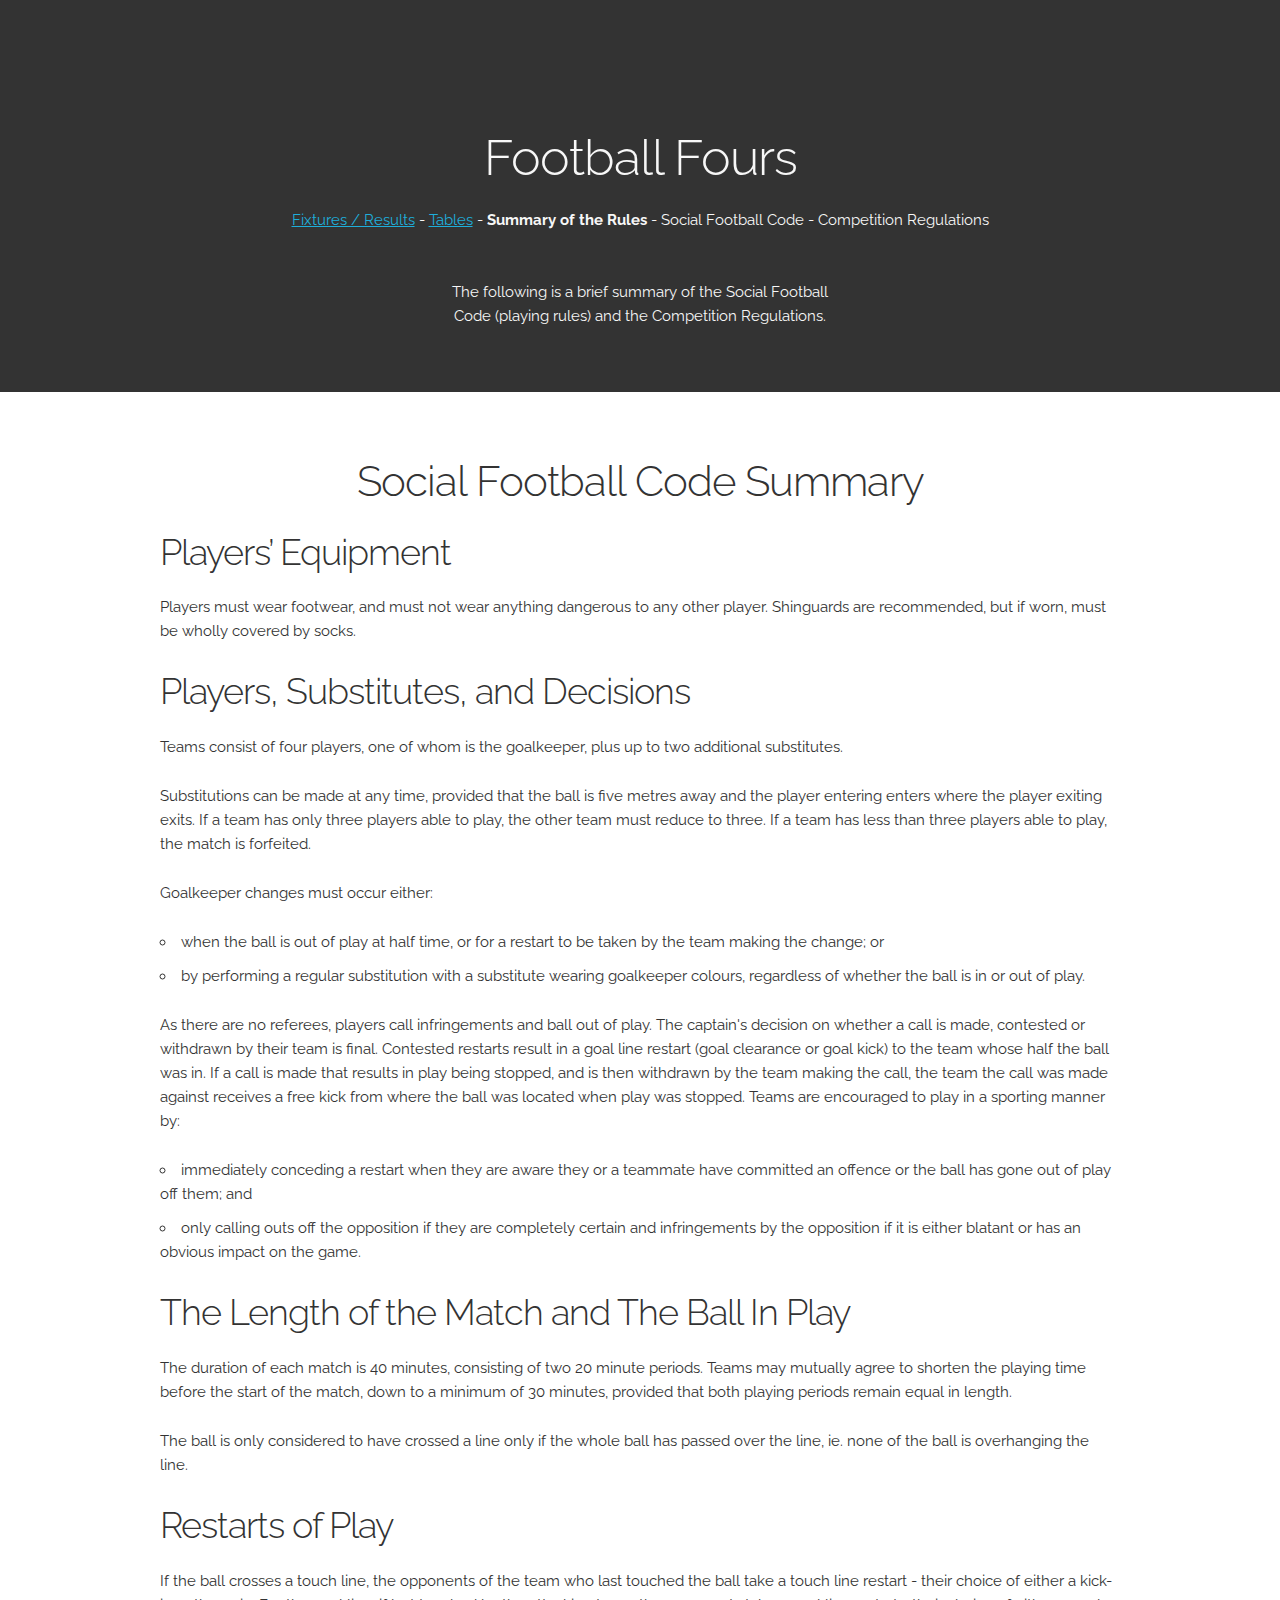
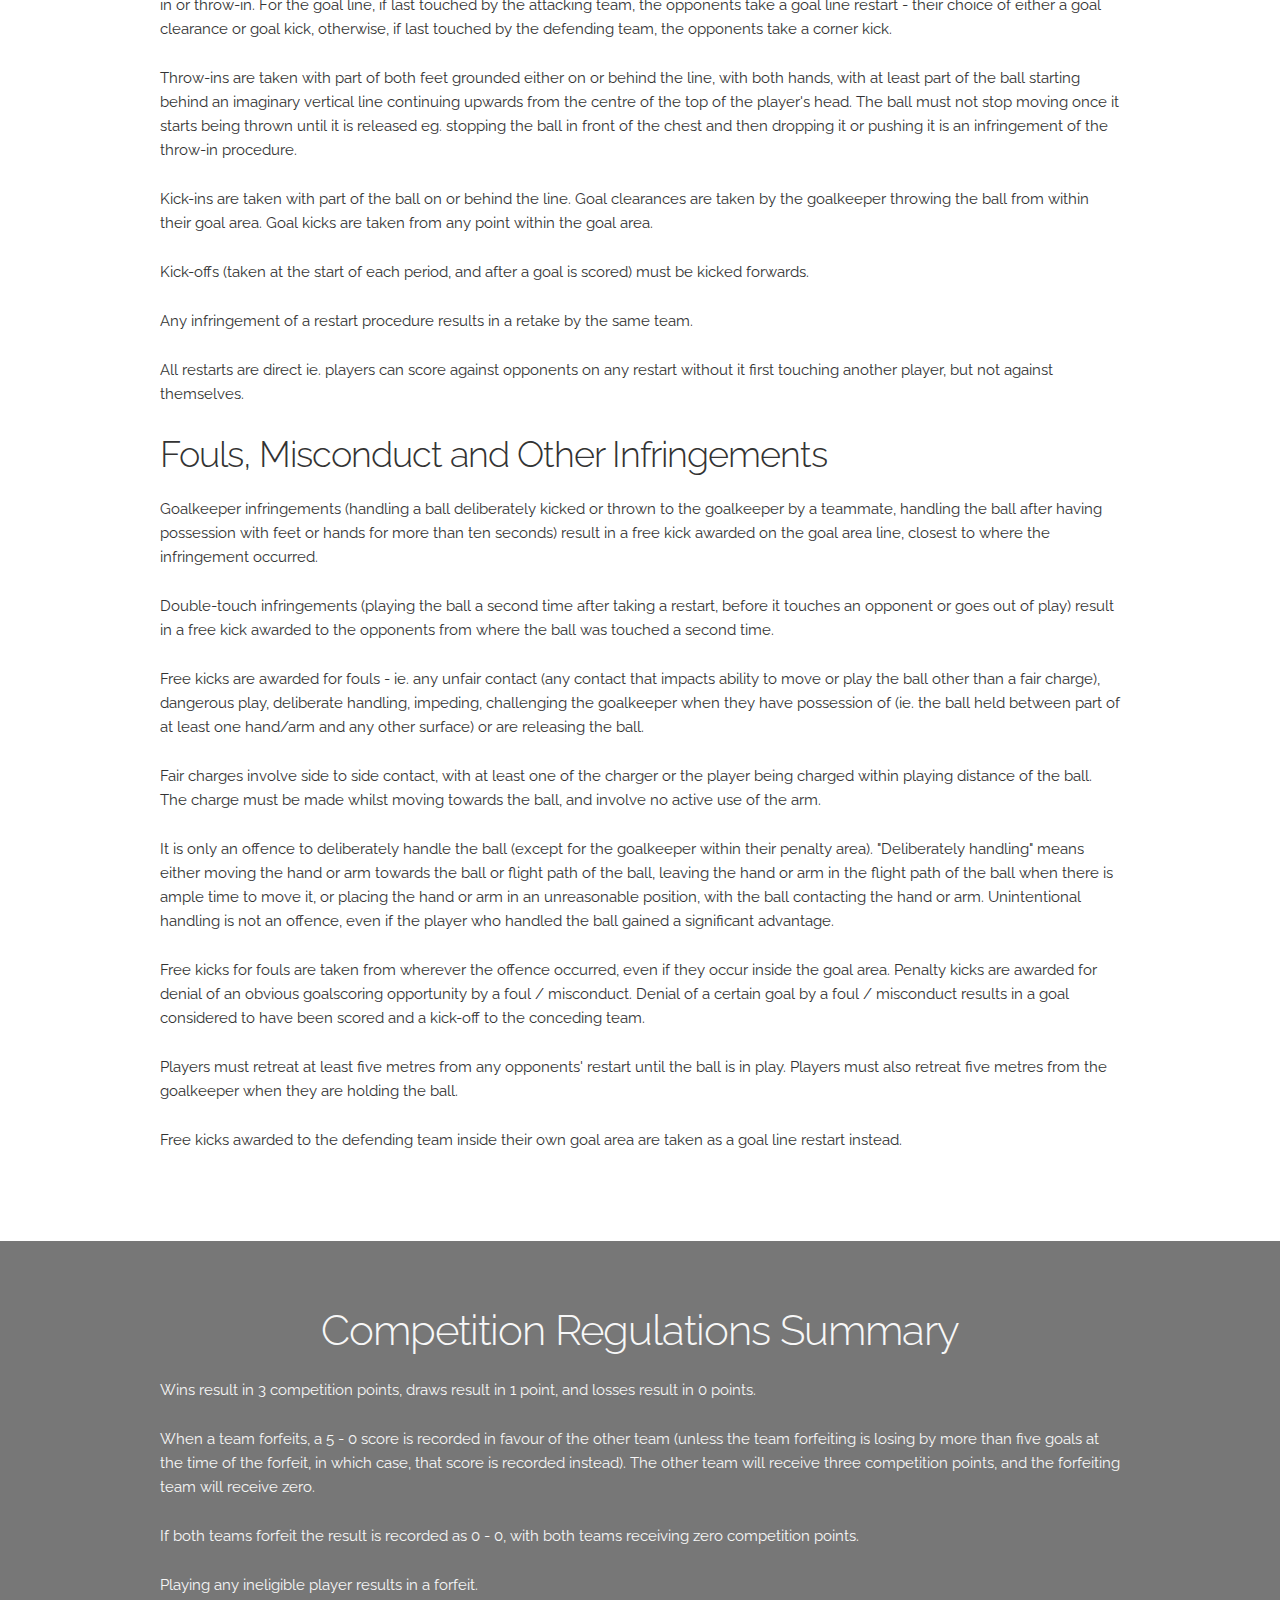
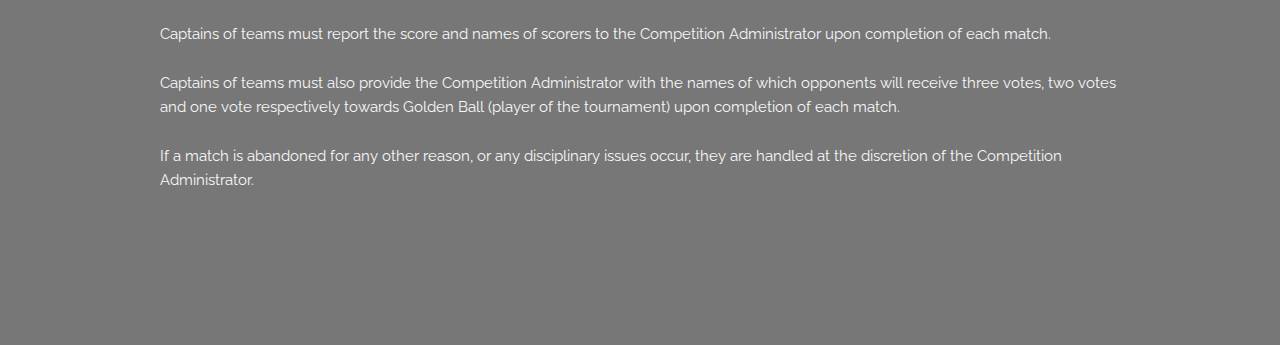
==== src/main/resources/com/footballfours/staticcontent/rulessummary.html @ 0a5285b0 "Initial footballfours project commit" ====
<!DOCTYPE html>
<html lang="en">
<head>

  <!-- Basic Page Needs
  –––––––––––––––––––––––––––––––––––––––––––––––––– -->
  <meta charset="UTF-8">
  <title>Football Fours - Summary of the Rules</title>
  <meta name="description" content="">
  <meta name="author" content="">

  <!-- Mobile Specific Metas
  –––––––––––––––––––––––––––––––––––––––––––––––––– -->
  <meta name="viewport" content="width=device-width, initial-scale=1">

  <!-- FONT
  –––––––––––––––––––––––––––––––––––––––––––––––––– -->
  <link href="//fonts.googleapis.com/css?family=Raleway:400,300,600" rel="stylesheet" type="text/css">

  <!-- CSS
  –––––––––––––––––––––––––––––––––––––––––––––––––– -->
  <link rel="stylesheet" href="css/normalize.css">
  <link rel="stylesheet" href="css/skeleton.css">

  <!-- Favicon
  –––––––––––––––––––––––––––––––––––––––––––––––––– -->
  <!--<link rel="icon" type="image/png" href="images/favicon.png"> -->
  <link rel="stylesheet" href="css/custom.css">  
    
  </style>

</head>
<body>

  <!-- Primary Page Layout
  –––––––––––––––––––––––––––––––––––––––––––––––––– -->
  <div class="section header">
    <div class="container">
      <div class="row">
        <div class="twelve columns">
          <h1 class="section-heading">Football Fours</h1>
          <div class="nav"><a href="fixtures.html">Fixtures / Results</a> - <a href="tables.html">Tables</a> - <span style="font-weight: bold;">Summary of the Rules</span> - <span>Social Football Code</span> - <span>Competition Regulations</span></div>
          <div style="padding-top: 5%;" class="section-description">The following is a brief summary of the Social Football Code (playing rules) and the Competition Regulations.</div>
        </div>
      </div>
    </div>
  </div>
  <div class="section socialfootballcodesummary">
    <h2 class="section-heading">Social Football Code Summary</h2>
    <div class="container">
      <div class="row">
        <div class="twelve columns">
          <h3>Players’ Equipment</h3>
          <p>
          Players must wear footwear, and must not wear anything dangerous to any other player. Shinguards are recommended, but if worn, must be wholly covered by socks.
          </p>
          <h3>Players, Substitutes, and Decisions</h3>
          <p>
          Teams consist of four players, one of whom is the goalkeeper, plus up to two additional substitutes.
          </p>
          <p>
          Substitutions can be made at any time, provided that the ball is five metres away and the player entering enters where the player exiting exits. If a team has only three players able to play, the other team must reduce to three. If a team has less than three players able to play, the match is forfeited.
          </p>
          <p>
          Goalkeeper changes must occur either:
          <p>
          <ul>
          <li>
          when the ball is out of play at half time, or for a restart to be taken by the team making the change; or
          </li>
          <li>
          by performing a regular substitution with a substitute wearing goalkeeper colours, regardless of whether the ball is in or out of play. 
          </li>
          </ul>
          <p>
          As there are no referees, players call infringements and ball out of play. The captain's decision on whether a call is made, contested or withdrawn by their team is final. Contested restarts result in a goal line restart (goal clearance or goal kick) to the team whose half the ball was in. If a call is made that results in play being stopped, and is then withdrawn by the team making the call, the team the call was made against receives a free kick from where the ball was located when play was stopped. Teams are encouraged to play in a sporting manner by:
          </p>
          <ul>
          <li>
          immediately conceding a restart when they are aware they or a teammate have committed an offence or the ball has gone out of play off them; and 
          </li>
          <li>
          only calling outs off the opposition if they are completely certain and infringements by the opposition if it is either blatant or has an obvious impact on the game.
          </li>
          </ul>
          <h3>The Length of the Match and The Ball In Play</h3>
          <p>
          The duration of each match is 40 minutes, consisting of two 20 minute periods. Teams may mutually agree to shorten the playing time before the start of the match, down to a minimum of 30 minutes, provided that both playing periods remain equal in length.
          </p>
          <p>
          The ball is only considered to have crossed a line only if the whole ball has passed over the line, ie. none of the ball is overhanging the line.
          </p>
          <h3>Restarts of Play</h3>
          <p>
          If the ball crosses a touch line, the opponents of the team who last touched the ball take a touch line restart - their choice of either a kick-in or throw-in. For the goal line, if last touched by the attacking team, the opponents take a goal line restart - their choice of either a goal clearance or goal kick, otherwise, if last touched by the defending team, the opponents take a corner kick.
          </p>
          <p>
          Throw-ins are taken with part of both feet grounded either on or behind the line, with both hands, with at least part of the ball starting behind an imaginary vertical line continuing upwards from the centre of the top of the player's head. The ball must not stop moving once it starts being thrown until it is released eg. stopping the ball in front of the chest and then dropping it or pushing it is an infringement of the throw-in procedure.
          </p>
          <p>
          Kick-ins are taken with part of the ball on or behind the line. Goal clearances are taken by the goalkeeper throwing the ball from within their goal area. Goal kicks are taken from any point within the goal area.
          </p>
          <p>
          Kick-offs (taken at the start of each period, and after a goal is scored) must be kicked forwards.
          </p>
          <p>
          Any infringement of a restart procedure results in a retake by the same team.
          </p>
          <p>
          All restarts are direct ie. players can score against opponents on any restart without it first touching another player, but not against themselves. 
          </p>
          <h3>Fouls, Misconduct and Other Infringements</h3>
          <p>
          Goalkeeper infringements (handling a ball deliberately kicked or thrown to the goalkeeper by a teammate, handling the ball after having possession with feet or hands for more than ten seconds) result in a free kick awarded on the goal area line, closest to where the infringement occurred.
          </p>
          <p>
          Double-touch infringements (playing the ball a second time after taking a restart, before it touches an opponent or goes out of play) result in a free kick awarded to the opponents from where the ball was touched a second time.
          </p>
          <p>
          Free kicks are awarded for fouls - ie. any unfair contact (any contact that impacts ability to move or play the ball other than a fair charge), dangerous play, deliberate handling, impeding, challenging the goalkeeper when they have possession of (ie. the ball held between part of at least one hand/arm and any other surface) or are releasing the ball.
          </p>
          <p>
          Fair charges involve side to side contact, with at least one of the charger or the player being charged within playing distance of the ball. The charge must be made whilst moving towards the ball, and involve no active use of the arm.
          </p>
          <p>
          It is only an offence to deliberately handle the ball (except for the goalkeeper within their penalty area). "Deliberately handling" means either moving the hand or arm towards the ball or flight path of the ball, leaving the hand or arm in the flight path of the ball when there is ample time to move it, or placing the hand or arm in an unreasonable position, with the ball contacting the hand or arm. Unintentional handling is not an offence, even if the player who handled the ball gained a significant advantage.
          </p>
          <p>
          Free kicks for fouls are taken from wherever the offence occurred, even if they occur inside the goal area. Penalty kicks are awarded for denial of an obvious goalscoring opportunity by a foul / misconduct. Denial of a certain goal by a foul / misconduct results in a goal considered to have been scored and a kick-off to the conceding team.
          </p>
          <p>
          Players must retreat at least five metres from any opponents' restart until the ball is in play. Players must also retreat five metres from the goalkeeper when they are holding the ball.
          </p>
          <p>
          Free kicks awarded to the defending team inside their own goal area are taken as a goal line restart instead.
          </p>
        </div>
      </div>
    </div>
  </div>
  <div class="section competitionregulationssummary">
    <h2 class="section-heading">Competition Regulations Summary</h2>
    <div class="container">
      <div class="row">
        <div class="twelve columns">
          <p>
          Wins result in 3 competition points, draws result in 1 point, and losses result in 0 points. 
          </p>
          <p>
          When a team forfeits, a 5 - 0 score is recorded in favour of the other team (unless the team forfeiting is losing by more than five goals at the time of the forfeit, in which case, that score is recorded instead). The other team will receive three competition points, and the forfeiting team will receive zero. 
          </p>
          <p>
          If both teams forfeit the result is recorded as 0 - 0, with both teams receiving zero competition points.
          </p>
          <p>
          Playing any ineligible player results in a forfeit.
          </p>
          <p>
          Captains of teams must report the score and names of scorers to the Competition Administrator upon completion of each match. 
          </p>
          <p>
          Captains of teams must also provide the Competition Administrator with the names of which opponents will receive three votes, two votes and one vote respectively towards Golden Ball (player of the tournament) upon completion of each match.
          </p>
          <p>
          If a match is abandoned for any other reason, or any disciplinary issues occur, they are handled at the discretion of the Competition Administrator.
          </p>
        </div>
      </div>
    </div>
  </div>        

<!-- End Document
  –––––––––––––––––––––––––––––––––––––––––––––––––– -->
</body>
</html>
---- src/main/resources/com/footballfours/staticcontent/css/skeleton.css ----
/*
* Skeleton V2.0.4
* Copyright 2014, Dave Gamache
* www.getskeleton.com
* Free to use under the MIT license.
* http://www.opensource.org/licenses/mit-license.php
* 12/29/2014
*/


/* Table of contents
––––––––––––––––––––––––––––––––––––––––––––––––––
- Grid
- Base Styles
- Typography
- Links
- Buttons
- Forms
- Lists
- Code
- Tables
- Spacing
- Utilities
- Clearing
- Media Queries
*/


/* Grid
–––––––––––––––––––––––––––––––––––––––––––––––––– */
.container {
  position: relative;
  width: 100%;
  max-width: 960px;
  margin: 0 auto;
  padding: 0 20px;
  box-sizing: border-box; }
.column,
.columns {
  width: 100%;
  float: left;
  box-sizing: border-box; }

/* For devices larger than 400px */
@media (min-width: 400px) {
  .container {
    width: 85%;
    padding: 0; }
}

/* For devices larger than 550px */
@media (min-width: 550px) {
  .container {
    width: 80%; }
  .column,
  .columns {
    margin-left: 4%; }
  .column:first-child,
  .columns:first-child {
    margin-left: 0; }

  .one.column,
  .one.columns                    { width: 4.66666666667%; }
  .two.columns                    { width: 13.3333333333%; }
  .three.columns                  { width: 22%;            }
  .four.columns                   { width: 30.6666666667%; }
  .five.columns                   { width: 39.3333333333%; }
  .six.columns                    { width: 48%;            }
  .seven.columns                  { width: 56.6666666667%; }
  .eight.columns                  { width: 65.3333333333%; }
  .nine.columns                   { width: 74.0%;          }
  .ten.columns                    { width: 82.6666666667%; }
  .eleven.columns                 { width: 91.3333333333%; }
  .twelve.columns                 { width: 100%; margin-left: 0; }

  .one-third.column               { width: 30.6666666667%; }
  .two-thirds.column              { width: 65.3333333333%; }

  .one-half.column                { width: 48%; }

  /* Offsets */
  .offset-by-one.column,
  .offset-by-one.columns          { margin-left: 8.66666666667%; }
  .offset-by-two.column,
  .offset-by-two.columns          { margin-left: 17.3333333333%; }
  .offset-by-three.column,
  .offset-by-three.columns        { margin-left: 26%;            }
  .offset-by-four.column,
  .offset-by-four.columns         { margin-left: 34.6666666667%; }
  .offset-by-five.column,
  .offset-by-five.columns         { margin-left: 43.3333333333%; }
  .offset-by-six.column,
  .offset-by-six.columns          { margin-left: 52%;            }
  .offset-by-seven.column,
  .offset-by-seven.columns        { margin-left: 60.6666666667%; }
  .offset-by-eight.column,
  .offset-by-eight.columns        { margin-left: 69.3333333333%; }
  .offset-by-nine.column,
  .offset-by-nine.columns         { margin-left: 78.0%;          }
  .offset-by-ten.column,
  .offset-by-ten.columns          { margin-left: 86.6666666667%; }
  .offset-by-eleven.column,
  .offset-by-eleven.columns       { margin-left: 95.3333333333%; }

  .offset-by-one-third.column,
  .offset-by-one-third.columns    { margin-left: 34.6666666667%; }
  .offset-by-two-thirds.column,
  .offset-by-two-thirds.columns   { margin-left: 69.3333333333%; }

  .offset-by-one-half.column,
  .offset-by-one-half.columns     { margin-left: 52%; }

}


/* Base Styles
–––––––––––––––––––––––––––––––––––––––––––––––––– */
/* NOTE
html is set to 62.5% so that all the REM measurements throughout Skeleton
are based on 10px sizing. So basically 1.5rem = 15px :) */
html {
  font-size: 62.5%; }
body {
  font-size: 1.5em; /* currently ems cause chrome bug misinterpreting rems on body element */
  line-height: 1.6;
  font-weight: 400;
  font-family: "Raleway", "HelveticaNeue", "Helvetica Neue", Helvetica, Arial, sans-serif;
  color: #222; }


/* Typography
–––––––––––––––––––––––––––––––––––––––––––––––––– */
h1, h2, h3, h4, h5, h6 {
  margin-top: 0;
  margin-bottom: 2rem;
  font-weight: 300; }
h1 { font-size: 4.0rem; line-height: 1.2;  letter-spacing: -.1rem;}
h2 { font-size: 3.6rem; line-height: 1.25; letter-spacing: -.1rem; }
h3 { font-size: 3.0rem; line-height: 1.3;  letter-spacing: -.1rem; }
h4 { font-size: 2.4rem; line-height: 1.35; letter-spacing: -.08rem; }
h5 { font-size: 1.8rem; line-height: 1.5;  letter-spacing: -.05rem; }
h6 { font-size: 1.5rem; line-height: 1.6;  letter-spacing: 0; }

/* Larger than phablet */
@media (min-width: 550px) {
  h1 { font-size: 5.0rem; }
  h2 { font-size: 4.2rem; }
  h3 { font-size: 3.6rem; }
  h4 { font-size: 3.0rem; }
  h5 { font-size: 2.4rem; }
  h6 { font-size: 1.5rem; }
}

p {
  margin-top: 0; }


/* Links
–––––––––––––––––––––––––––––––––––––––––––––––––– */
a {
  color: #1EAEDB; }
a:hover {
  color: #0FA0CE; }


/* Buttons
–––––––––––––––––––––––––––––––––––––––––––––––––– */
.button,
button,
input[type="submit"],
input[type="reset"],
input[type="button"] {
  display: inline-block;
  height: 38px;
  padding: 0 30px;
  color: #555;
  text-align: center;
  font-size: 11px;
  font-weight: 600;
  line-height: 38px;
  letter-spacing: .1rem;
  text-transform: uppercase;
  text-decoration: none;
  white-space: nowrap;
  background-color: transparent;
  border-radius: 4px;
  border: 1px solid #bbb;
  cursor: pointer;
  box-sizing: border-box; }
.button:hover,
button:hover,
input[type="submit"]:hover,
input[type="reset"]:hover,
input[type="button"]:hover,
.button:focus,
button:focus,
input[type="submit"]:focus,
input[type="reset"]:focus,
input[type="button"]:focus {
  color: #333;
  border-color: #888;
  outline: 0; }
.button.button-primary,
button.button-primary,
input[type="submit"].button-primary,
input[type="reset"].button-primary,
input[type="button"].button-primary {
  color: #FFF;
  background-color: #33C3F0;
  border-color: #33C3F0; }
.button.button-primary:hover,
button.button-primary:hover,
input[type="submit"].button-primary:hover,
input[type="reset"].button-primary:hover,
input[type="button"].button-primary:hover,
.button.button-primary:focus,
button.button-primary:focus,
input[type="submit"].button-primary:focus,
input[type="reset"].button-primary:focus,
input[type="button"].button-primary:focus {
  color: #FFF;
  background-color: #1EAEDB;
  border-color: #1EAEDB; }


/* Forms
–––––––––––––––––––––––––––––––––––––––––––––––––– */
input[type="email"],
input[type="number"],
input[type="search"],
input[type="text"],
input[type="tel"],
input[type="url"],
input[type="password"],
textarea,
select {
  height: 38px;
  padding: 6px 10px; /* The 6px vertically centers text on FF, ignored by Webkit */
  background-color: #fff;
  border: 1px solid #D1D1D1;
  border-radius: 4px;
  box-shadow: none;
  box-sizing: border-box; }
/* Removes awkward default styles on some inputs for iOS */
input[type="email"],
input[type="number"],
input[type="search"],
input[type="text"],
input[type="tel"],
input[type="url"],
input[type="password"],
textarea {
  -webkit-appearance: none;
     -moz-appearance: none;
          appearance: none; }
textarea {
  min-height: 65px;
  padding-top: 6px;
  padding-bottom: 6px; }
input[type="email"]:focus,
input[type="number"]:focus,
input[type="search"]:focus,
input[type="text"]:focus,
input[type="tel"]:focus,
input[type="url"]:focus,
input[type="password"]:focus,
textarea:focus,
select:focus {
  border: 1px solid #33C3F0;
  outline: 0; }
label,
legend {
  display: block;
  margin-bottom: .5rem;
  font-weight: 600; }
fieldset {
  padding: 0;
  border-width: 0; }
input[type="checkbox"],
input[type="radio"] {
  display: inline; }
label > .label-body {
  display: inline-block;
  margin-left: .5rem;
  font-weight: normal; }


/* Lists
–––––––––––––––––––––––––––––––––––––––––––––––––– */
ul {
  list-style: circle inside; }
ol {
  list-style: decimal inside; }
ol, ul {
  padding-left: 0;
  margin-top: 0; }
ul ul,
ul ol,
ol ol,
ol ul {
  margin: 1.5rem 0 1.5rem 3rem;
  font-size: 90%; }
li {
  margin-bottom: 1rem; }


/* Code
–––––––––––––––––––––––––––––––––––––––––––––––––– */
code {
  padding: .2rem .5rem;
  margin: 0 .2rem;
  font-size: 90%;
  white-space: nowrap;
  background: #F1F1F1;
  border: 1px solid #E1E1E1;
  border-radius: 4px; }
pre > code {
  display: block;
  padding: 1rem 1.5rem;
  white-space: pre; }


/* Tables
–––––––––––––––––––––––––––––––––––––––––––––––––– */
th,
td {
  padding: 12px 15px;
  text-align: left;
  border-bottom: 1px solid #E1E1E1; }
th:first-child,
td:first-child {
  padding-left: 0; }
th:last-child,
td:last-child {
  padding-right: 0; }


/* Spacing
–––––––––––––––––––––––––––––––––––––––––––––––––– */
button,
.button {
  margin-bottom: 1rem; }
input,
textarea,
select,
fieldset {
  margin-bottom: 1.5rem; }
pre,
blockquote,
dl,
figure,
table,
p,
ul,
ol,
form {
  margin-bottom: 2.5rem; }


/* Utilities
–––––––––––––––––––––––––––––––––––––––––––––––––– */
.u-full-width {
  width: 100%;
  box-sizing: border-box; }
.u-max-full-width {
  max-width: 100%;
  box-sizing: border-box; }
.u-pull-right {
  float: right; }
.u-pull-left {
  float: left; }


/* Misc
–––––––––––––––––––––––––––––––––––––––––––––––––– */
hr {
  margin-top: 3rem;
  margin-bottom: 3.5rem;
  border-width: 0;
  border-top: 1px solid #E1E1E1; }


/* Clearing
–––––––––––––––––––––––––––––––––––––––––––––––––– */

/* Self Clearing Goodness */
.container:after,
.row:after,
.u-cf {
  content: "";
  display: table;
  clear: both; }


/* Media Queries
–––––––––––––––––––––––––––––––––––––––––––––––––– */
/*
Note: The best way to structure the use of media queries is to create the queries
near the relevant code. For example, if you wanted to change the styles for buttons
on small devices, paste the mobile query code up in the buttons section and style it
there.
*/


/* Larger than mobile */
@media (min-width: 400px) {}

/* Larger than phablet (also point when grid becomes active) */
@media (min-width: 550px) {}

/* Larger than tablet */
@media (min-width: 750px) {}

/* Larger than desktop */
@media (min-width: 1000px) {}

/* Larger than Desktop HD */
@media (min-width: 1200px) {}
---- src/main/resources/com/footballfours/staticcontent/css/custom.css ----
﻿body {
  background-color: #FFFFFF;
  color: #333333;
}

body > .section:first-child {
  padding-top: 10%;
}

body > .section:last-child {
  padding-bottom: 10%;
}
    
.matchTime {
  float: right;
}

.matchDateAndTime {
  padding-top: 5%;
}

.rescheduled.matchDateAndTime {
  color: red;
}

.section:nth-child(2n + 1) .rescheduled.matchDateAndTime {
  color: #B00;
}

/* Tablet */
@media (max-width: 750px) {
  .matchDateAndTime {
    padding-top: 30px;
  }
}

.homeTeam, .awayTeam, .matchScore {
  text-align: center;
}

.homeTeam {
  background-color: #EEEEFF;
}

.awayTeam {
  background-color: #FFEEEE;
}

.homeTeam > div:first-child,
.awayTeam > div:first-child,
.matchScore {
  font-size: 20px;
}

.scorer {
  font-size: 12px;
}

.section {
    padding-top: 5%;
    padding-bottom: 5%;
}

.section:nth-child(2n + 1) {
  background-color: #777777;
  color: #F7F7F7;
}

.section:first-child {
  background-color: #333333;
  color: #F7F7F7;
}

.section:nth-child(2n + 1) .homeTeam {
  background-color: #777788;
}

.section:nth-child(2n + 1) .awayTeam {
  background-color: #887777;
}

.nav {
  text-align: center;
}

.section-heading {
  text-align: center;
}

.section-description {
  text-align: center;
  max-width: 40%;
  margin-left: auto;
  margin-right: auto;
}

/* Mobile */
@media (max-width: 400px) {
  .leaguetable td,
  .leaguetable th  {
    padding: 1px;
  }
}

/* Phablet */
@media (max-width: 550px) {
  .leaguetable td,
  .leaguetable th  {
    padding: 2px;
  }
}

/* Tablet */
@media (max-width: 750px) {
  .leaguetable td,
  .leaguetable th  {
    padding: 4px;
  }
}
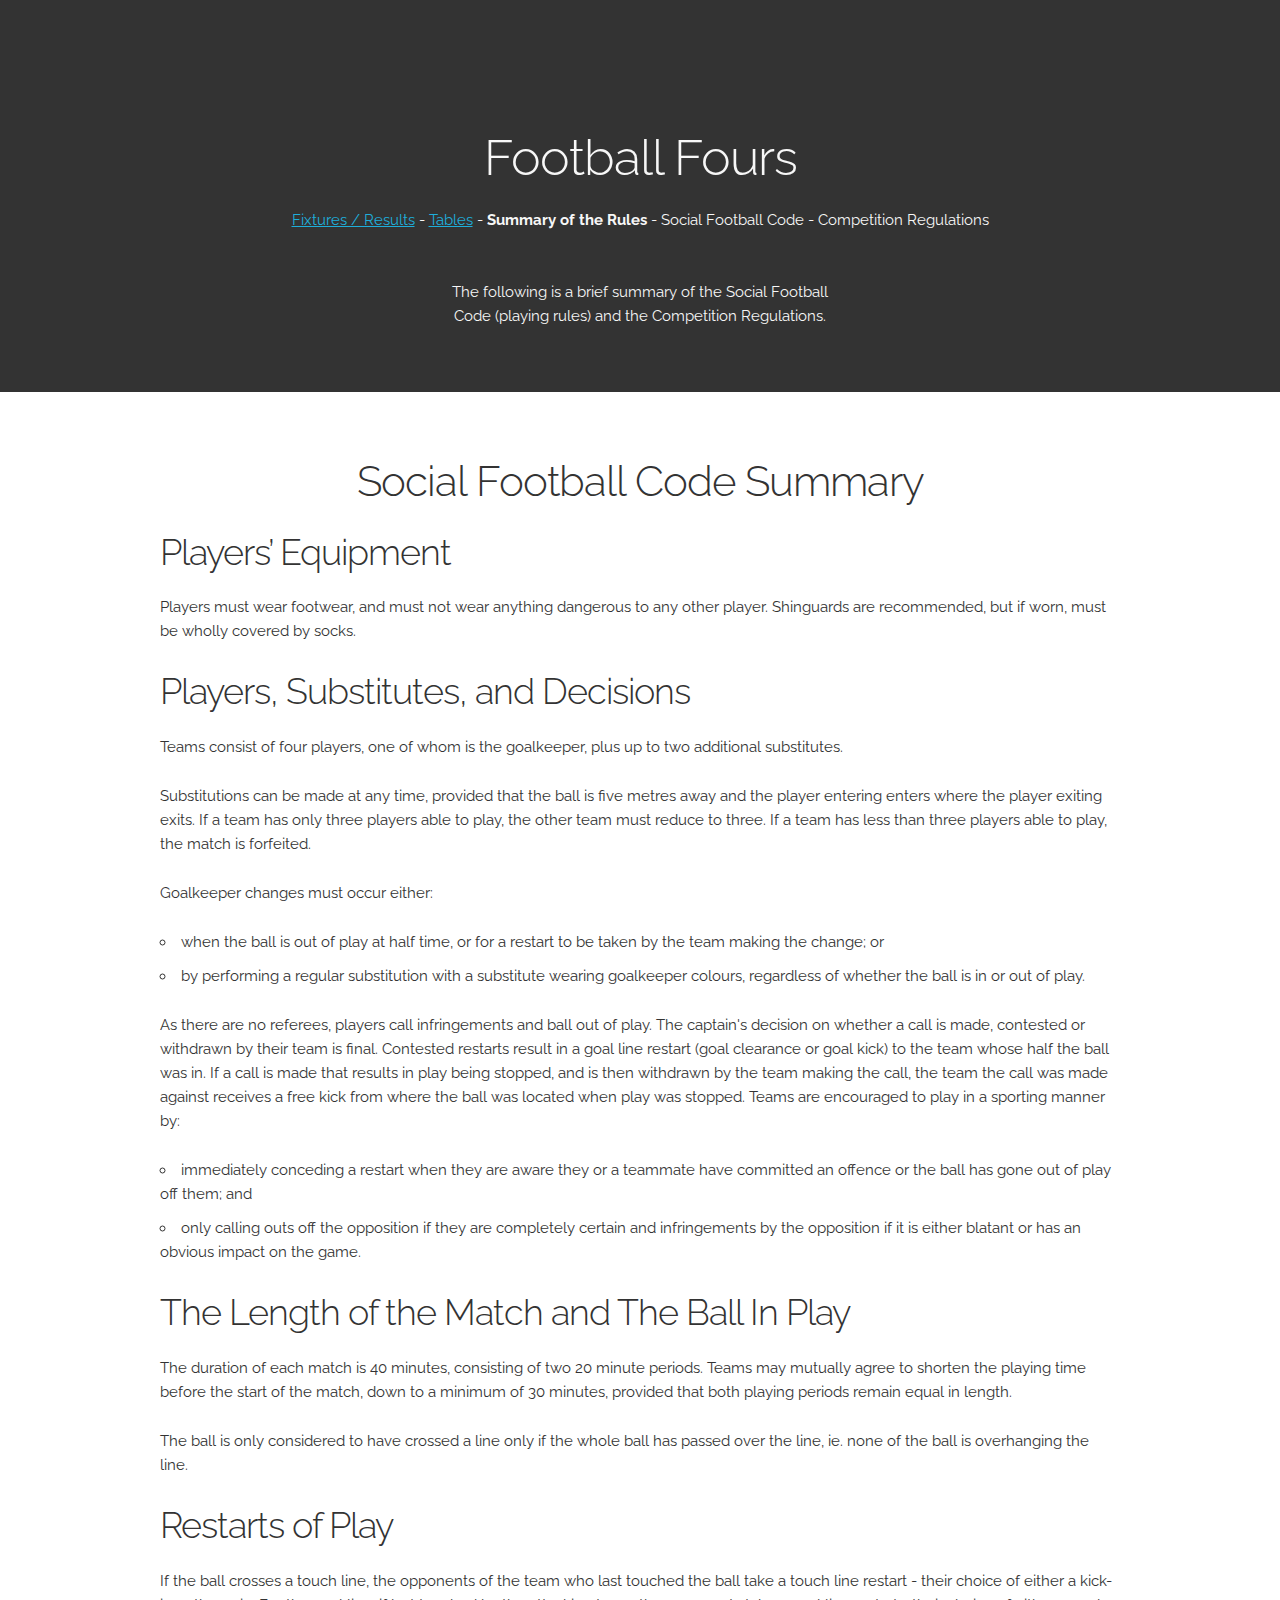
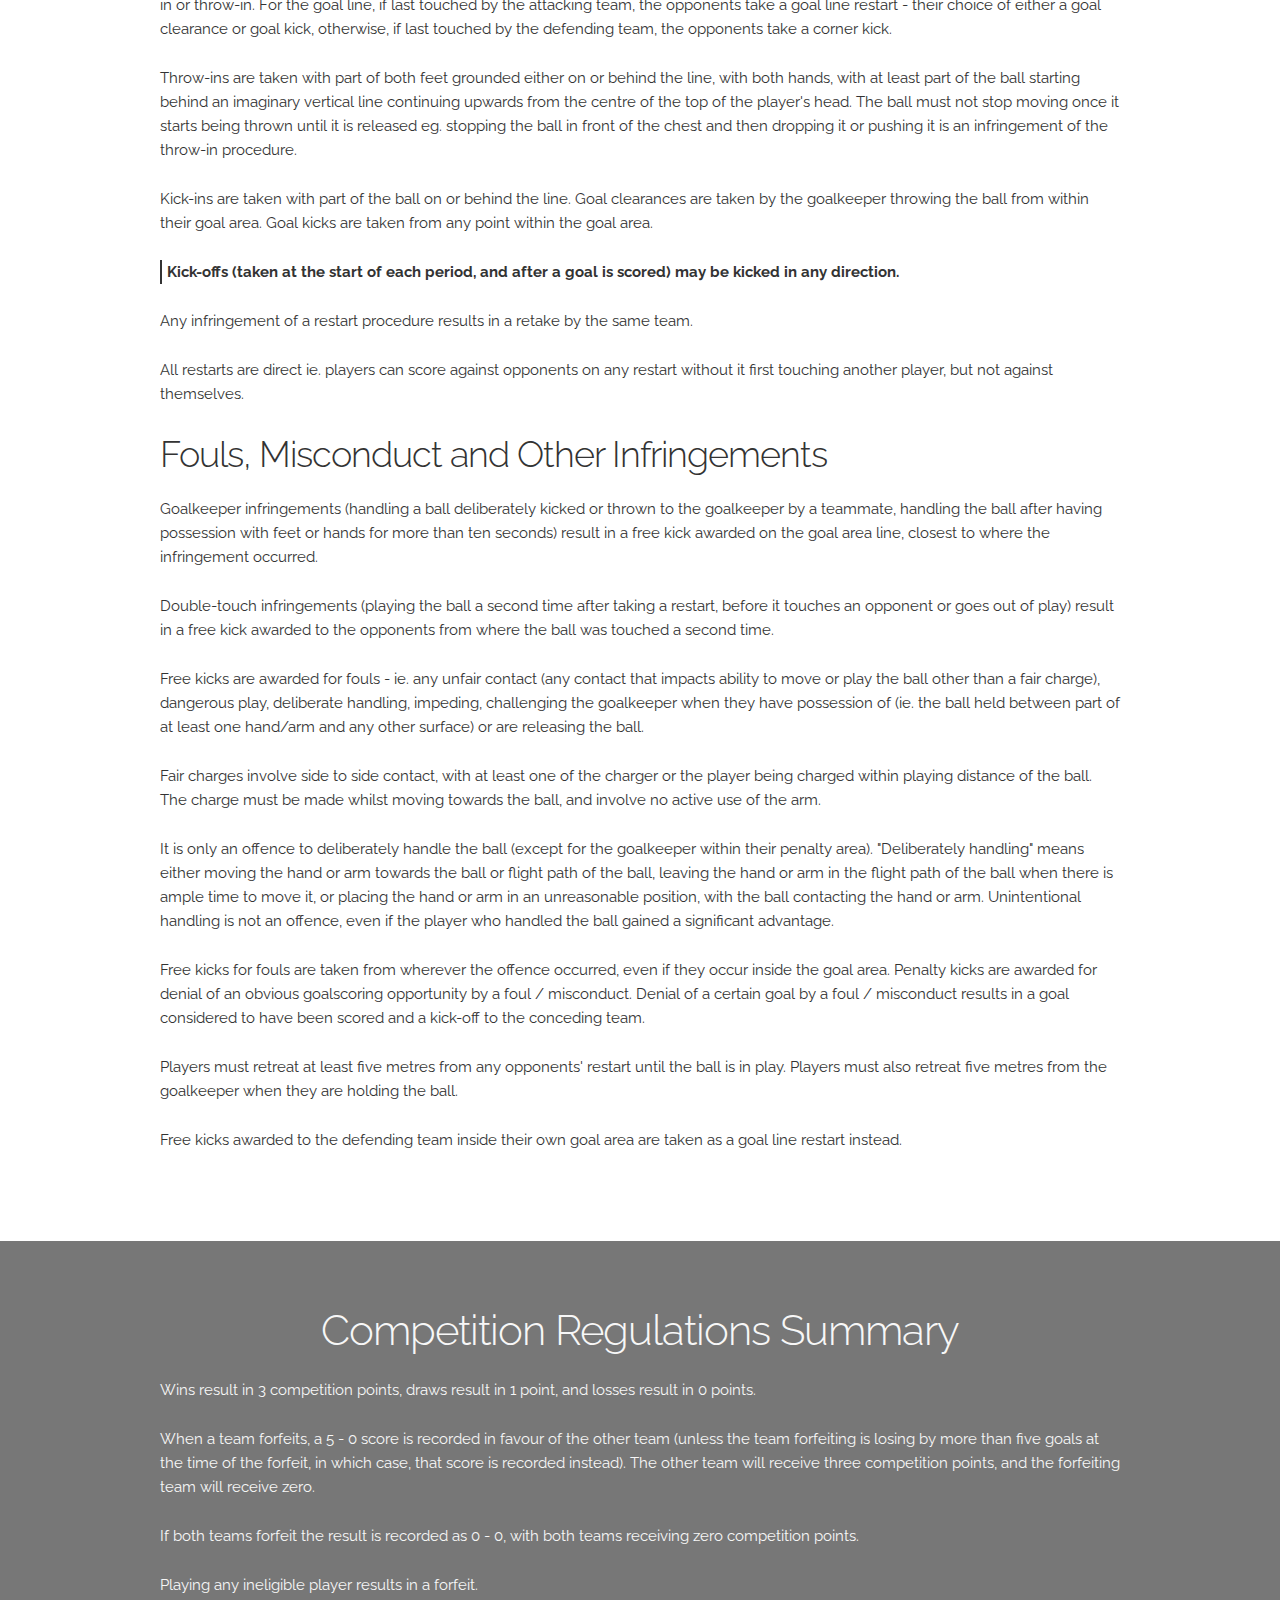
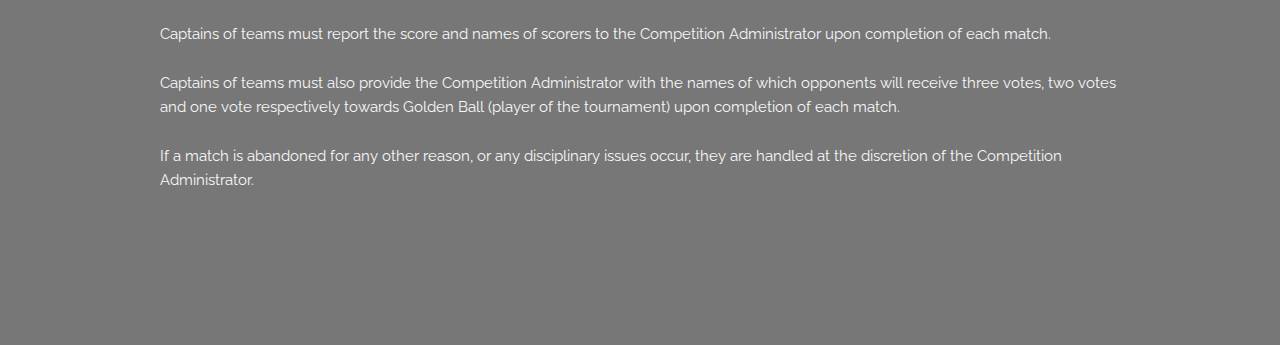
==== commit 5034f4e8: "Added kick-off rule change." ====
--- a/src/main/resources/com/footballfours/staticcontent/rulessummary.html
+++ b/src/main/resources/com/footballfours/staticcontent/rulessummary.html
@@ -100,8 +100,8 @@
           <p>
           Kick-ins are taken with part of the ball on or behind the line. Goal clearances are taken by the goalkeeper throwing the ball from within their goal area. Goal kicks are taken from any point within the goal area.
           </p>
-          <p>
-          Kick-offs (taken at the start of each period, and after a goal is scored) must be kicked forwards.
+          <p style="padding-left: 5px; border-left: 2px solid; font-weight: bold;">
+          Kick-offs (taken at the start of each period, and after a goal is scored) may be kicked in any direction.
           </p>
           <p>
           Any infringement of a restart procedure results in a retake by the same team.
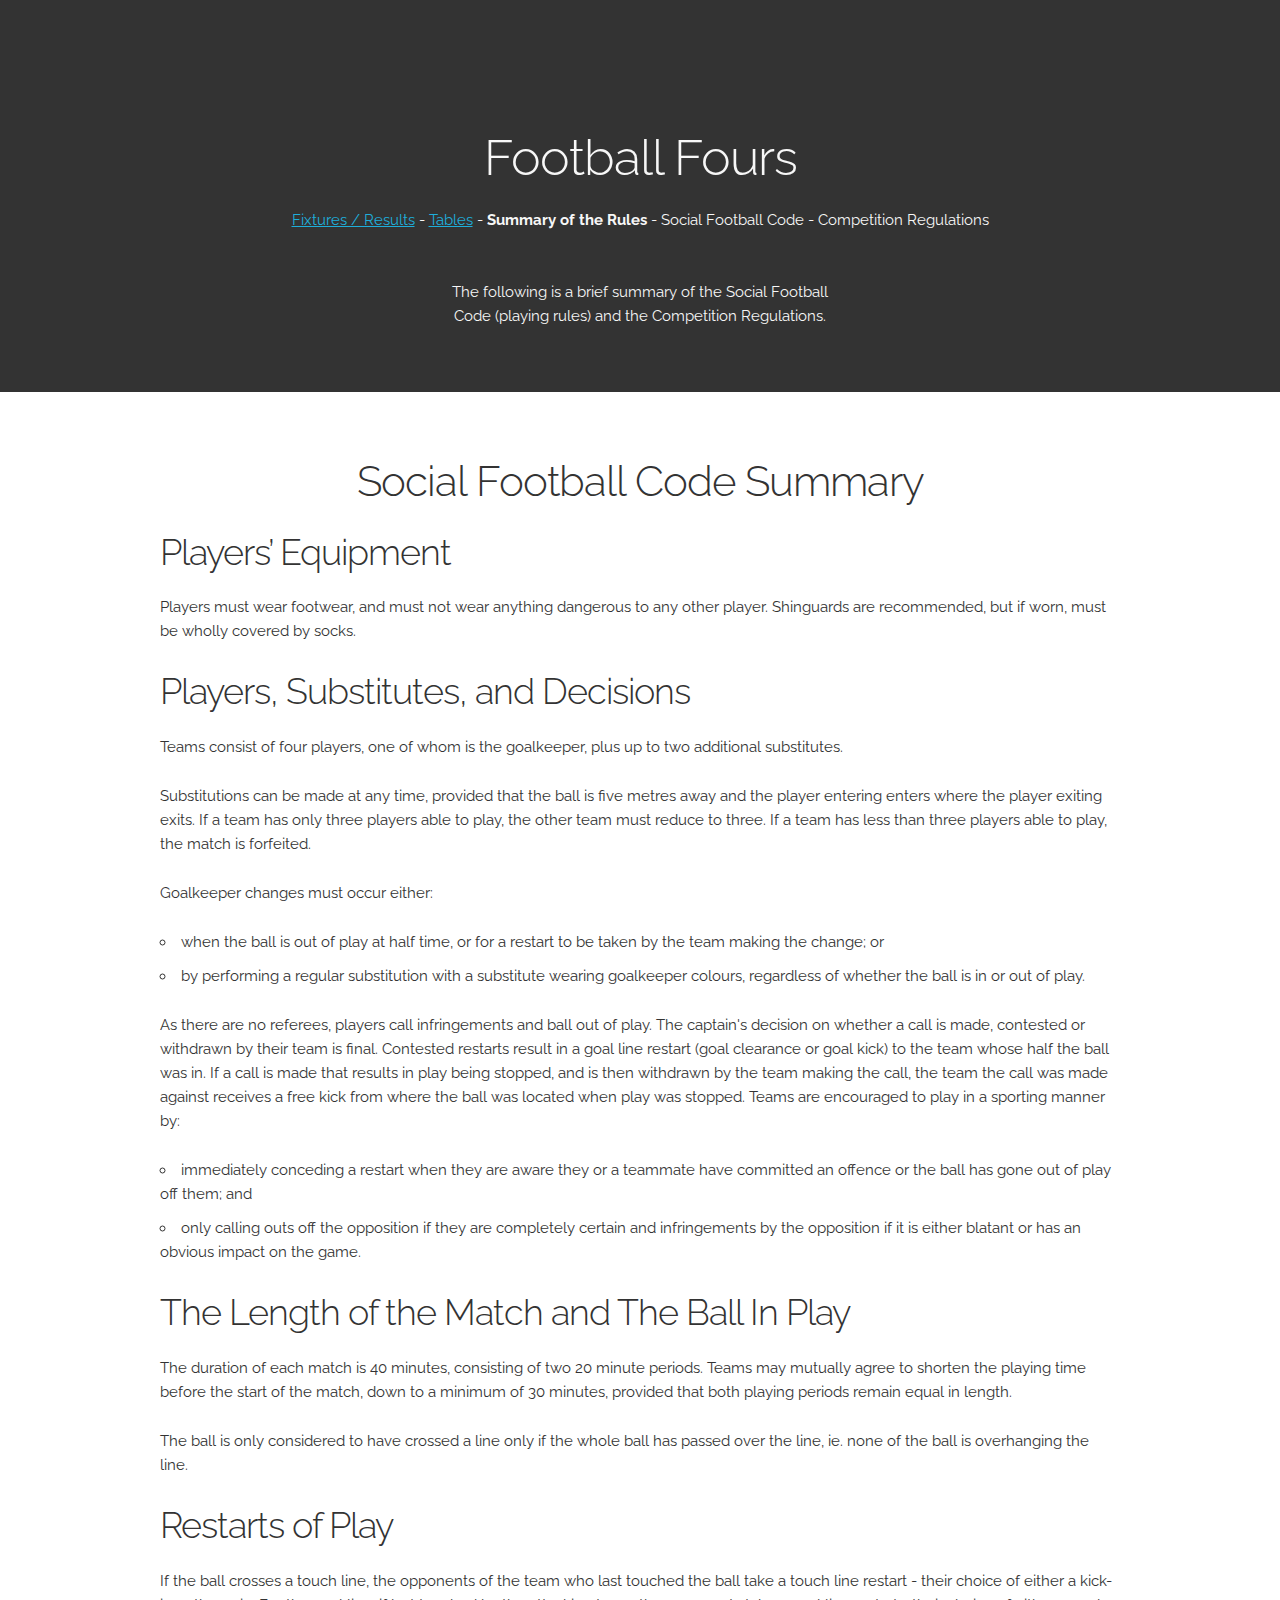
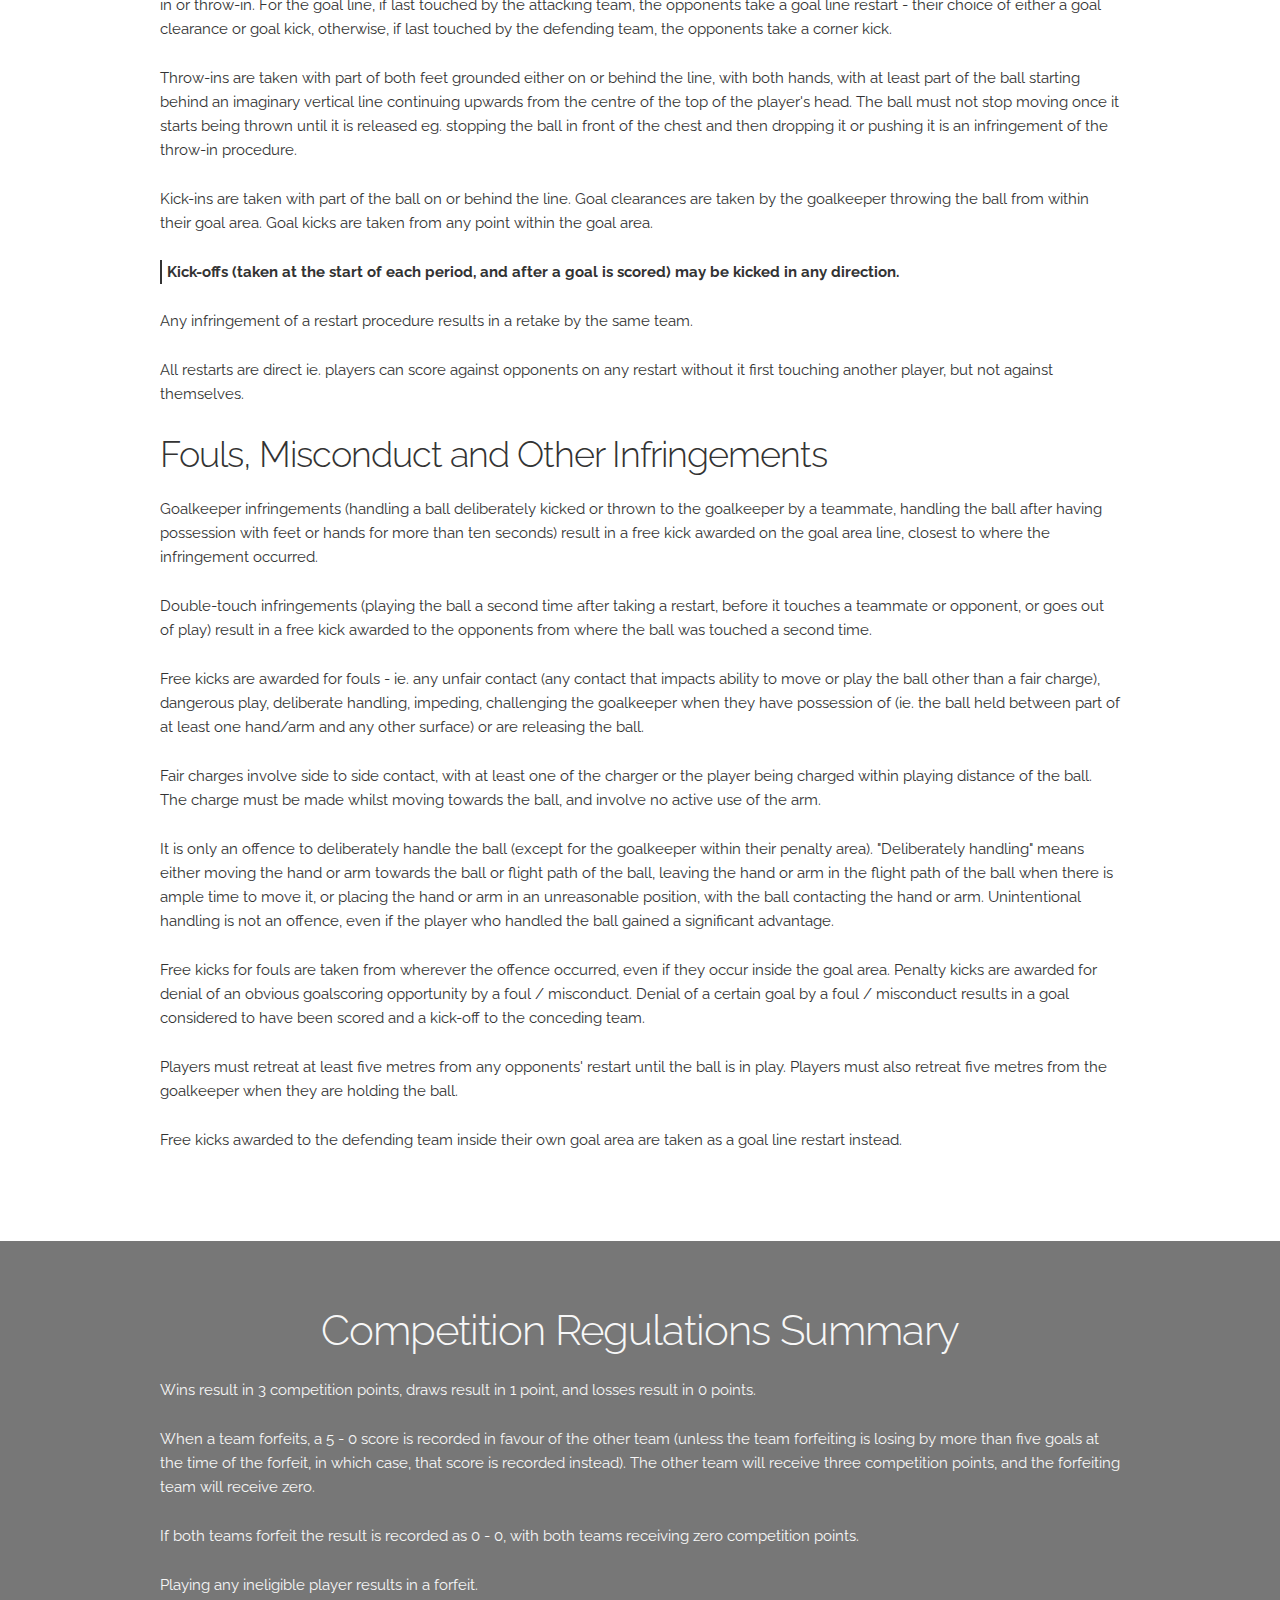
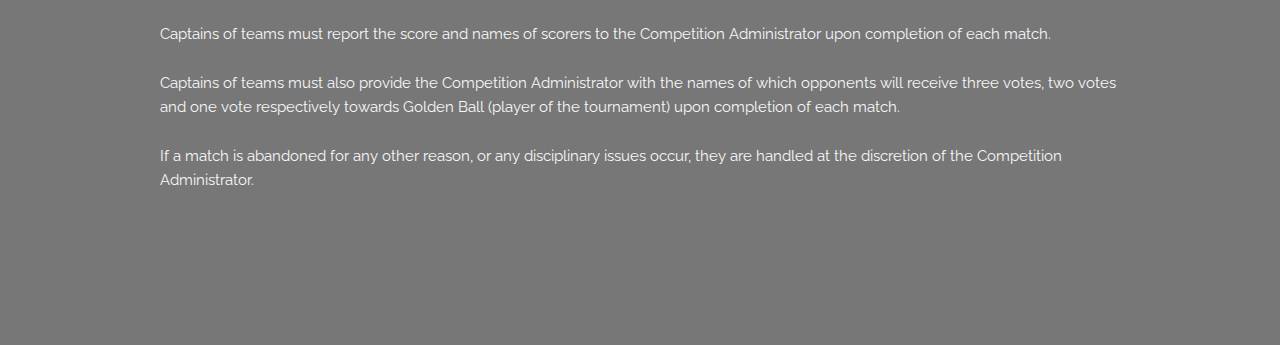
==== commit a0a58418: "Added new one-file match recording method. Added sample data for it." ====
--- a/src/main/resources/com/footballfours/staticcontent/rulessummary.html
+++ b/src/main/resources/com/footballfours/staticcontent/rulessummary.html
@@ -114,7 +114,7 @@
           Goalkeeper infringements (handling a ball deliberately kicked or thrown to the goalkeeper by a teammate, handling the ball after having possession with feet or hands for more than ten seconds) result in a free kick awarded on the goal area line, closest to where the infringement occurred.
           </p>
           <p>
-          Double-touch infringements (playing the ball a second time after taking a restart, before it touches an opponent or goes out of play) result in a free kick awarded to the opponents from where the ball was touched a second time.
+          Double-touch infringements (playing the ball a second time after taking a restart, before it touches a teammate or opponent, or goes out of play) result in a free kick awarded to the opponents from where the ball was touched a second time.
           </p>
           <p>
           Free kicks are awarded for fouls - ie. any unfair contact (any contact that impacts ability to move or play the ball other than a fair charge), dangerous play, deliberate handling, impeding, challenging the goalkeeper when they have possession of (ie. the ball held between part of at least one hand/arm and any other surface) or are releasing the ball.
